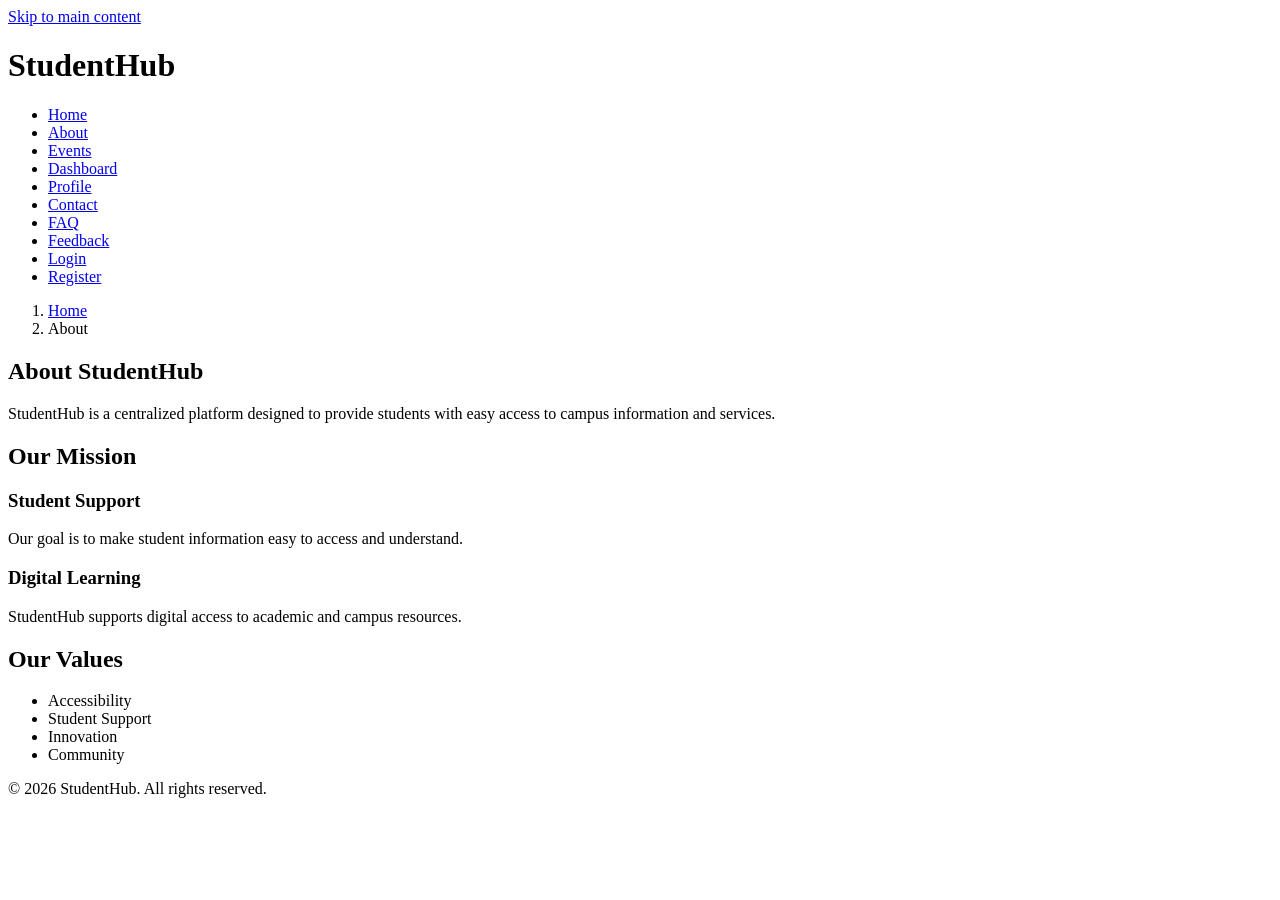
==== about.html @ 0911d370 "Add admin login and logout functionality, database connection, and various HTML pages - Implemented " ====
<!DOCTYPE html>
<html lang="en">
<head>
    <meta charset="UTF-8">
    <meta name="viewport" content="width=device-width, initial-scale=1.0">
    <title>StudentHub | About</title>
</head>

<body>

<a href="#main-content">Skip to main content</a>

<header>
    <h1>StudentHub</h1>

    <nav aria-label="Primary navigation">
        <ul>
            <li><a href="index.html">Home</a></li>
            <li><a href="about.html" aria-current="page">About</a></li>
            <li><a href="events.html">Events</a></li>
            <li><a href="dashboard.html">Dashboard</a></li>
            <li><a href="profile.html">Profile</a></li>
            <li><a href="contact.html">Contact</a></li>
            <li><a href="faq.html">FAQ</a></li>
            <li><a href="feedback.html">Feedback</a></li>
            <li><a href="login.html">Login</a></li>
            <li><a href="register.html">Register</a></li>
        </ul>
    </nav>
</header>

<main id="main-content">

    <nav aria-label="Breadcrumb">
        <ol>
            <li><a href="index.html">Home</a></li>
            <li aria-current="page">About</li>
        </ol>
    </nav>

    <section>
        <h2>About StudentHub</h2>

        <p>
            StudentHub is a centralized platform designed to provide
            students with easy access to campus information and services.
        </p>
    </section>

    <section>
        <h2>Our Mission</h2>

        <article>
            <h3>Student Support</h3>
            <p>
                Our goal is to make student information easy to access
                and understand.
            </p>
        </article>

        <article>
            <h3>Digital Learning</h3>
            <p>
                StudentHub supports digital access to academic and
                campus resources.
            </p>
        </article>
    </section>

    <aside>
        <h2>Our Values</h2>
        <ul>
            <li>Accessibility</li>
            <li>Student Support</li>
            <li>Innovation</li>
            <li>Community</li>
        </ul>
    </aside>

</main>

<footer>
    <p>&copy; 2026 StudentHub. All rights reserved.</p>
</footer>

</body>
</html>
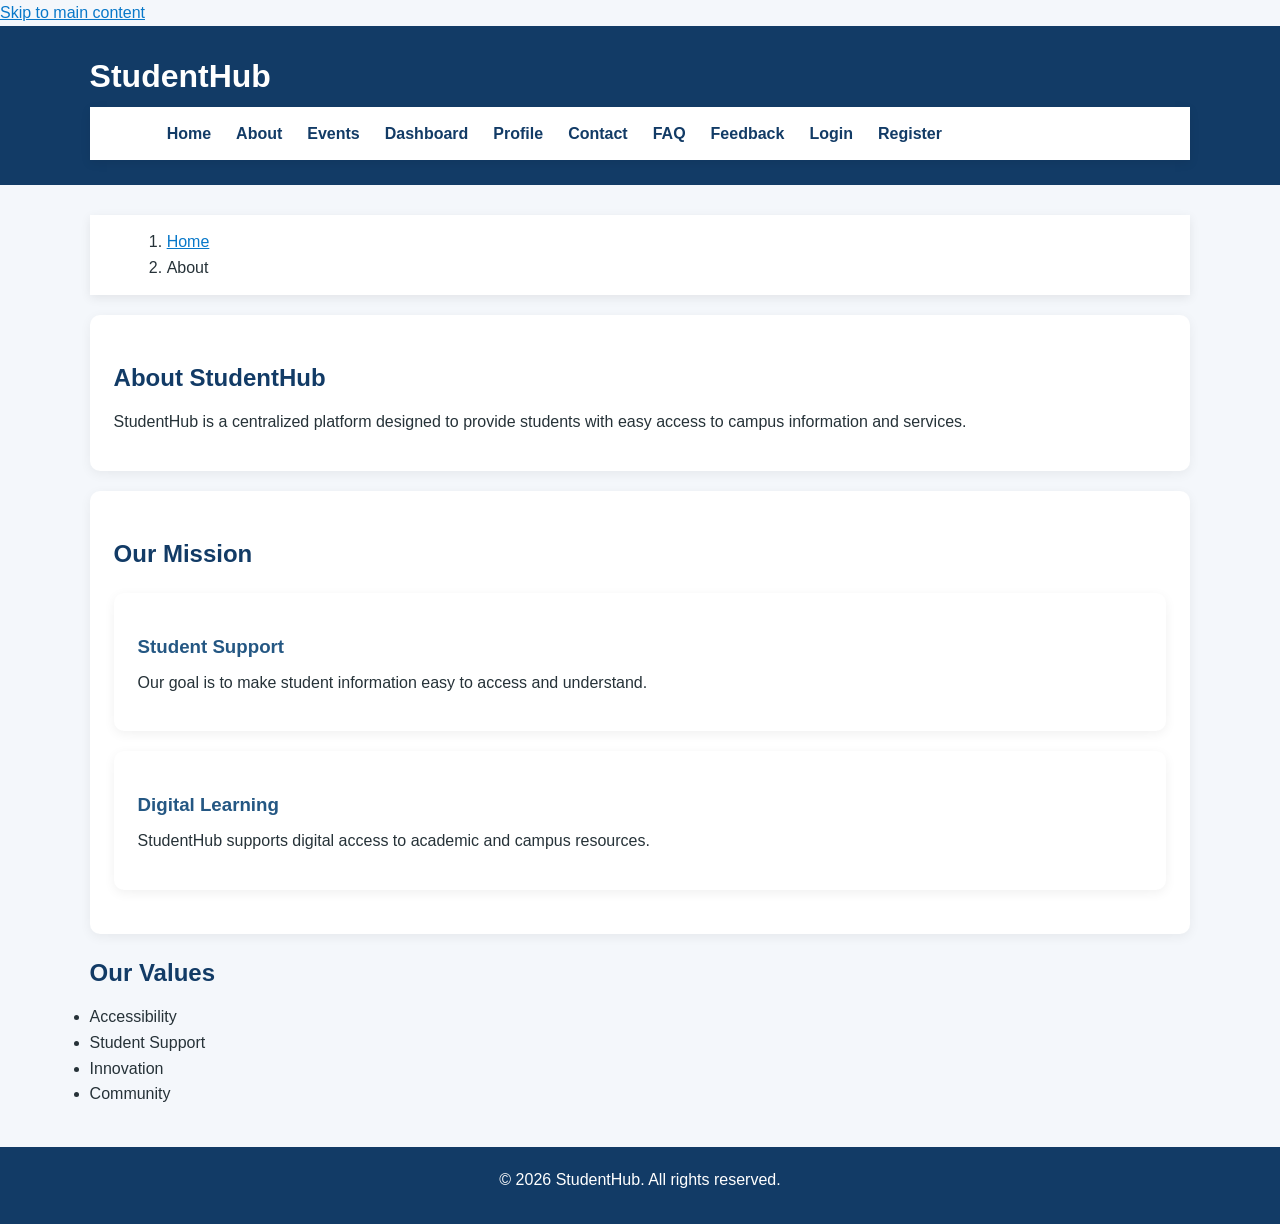
==== commit 9f12dca6: "Add stylesheet link to all HTML pages for consistent styling" ====
--- a/about.html
+++ b/about.html
@@ -3,6 +3,7 @@
 <head>
     <meta charset="UTF-8">
     <meta name="viewport" content="width=device-width, initial-scale=1.0">
+    <link rel="stylesheet" href="style.css">
     <title>StudentHub | About</title>
 </head>
 
@@ -17,7 +18,7 @@
         <ul>
             <li><a href="index.html">Home</a></li>
             <li><a href="about.html" aria-current="page">About</a></li>
-            <li><a href="events.html">Events</a></li>
+            <li><a href="events.php">Events</a></li>
             <li><a href="dashboard.html">Dashboard</a></li>
             <li><a href="profile.html">Profile</a></li>
             <li><a href="contact.html">Contact</a></li>
--- a/style.css
+++ b/style.css
@@ -0,0 +1,193 @@
+
+/* StudentHub - Main CSS */
+
+* {
+    margin: 0;
+    padding: 0;
+    box-sizing: border-box;
+}
+
+body {
+    font-family: Arial, Helvetica, sans-serif;
+    background-color: #f4f7fb;
+    color: #263238;
+    line-height: 1.6;
+}
+
+/* Header */
+header {
+    background: #123b66;
+    color: white;
+    padding: 25px 7%;
+}
+
+header h1 {
+    font-size: 32px;
+    margin-bottom: 5px;
+}
+
+header p {
+    color: #dbeafe;
+}
+
+/* Navigation */
+nav {
+    background: #ffffff;
+    padding: 14px 7%;
+    box-shadow: 0 3px 10px rgba(0,0,0,0.08);
+}
+
+nav ul {
+    list-style: none;
+    display: flex;
+    flex-wrap: wrap;
+    gap: 25px;
+}
+
+nav ul li a {
+    color: #123b66;
+    text-decoration: none;
+    font-weight: bold;
+    transition: 0.3s;
+}
+
+nav ul li a:hover {
+    color: #1684d8;
+}
+
+/* Main content */
+main {
+    width: 86%;
+    max-width: 1200px;
+    margin: 30px auto;
+    min-height: 65vh;
+}
+
+h2 {
+    color: #123b66;
+    margin: 20px 0 12px;
+}
+
+h3 {
+    color: #245783;
+    margin: 15px 0 8px;
+}
+
+p {
+    margin-bottom: 12px;
+}
+
+/* Sections and cards */
+section, article {
+    background: white;
+    padding: 24px;
+    margin: 20px 0;
+    border-radius: 10px;
+    box-shadow: 0 3px 12px rgba(0,0,0,0.06);
+}
+
+section:hover, article:hover {
+    box-shadow: 0 5px 18px rgba(0,0,0,0.10);
+}
+
+/* Links and buttons */
+a {
+    color: #0878c9;
+}
+
+button, input[type="submit"] {
+    background: #0878c9;
+    color: white;
+    border: none;
+    padding: 11px 22px;
+    border-radius: 6px;
+    cursor: pointer;
+    font-weight: bold;
+}
+
+button:hover, input[type="submit"]:hover {
+    background: #075a96;
+}
+
+/* Forms */
+form {
+    max-width: 650px;
+    margin: 20px auto;
+}
+
+input, select, textarea {
+    width: 100%;
+    padding: 11px;
+    margin: 8px 0 15px;
+    border: 1px solid #cbd5e1;
+    border-radius: 6px;
+    font-size: 15px;
+}
+
+input:focus, select:focus, textarea:focus {
+    outline: 2px solid #80bfff;
+    border-color: #0878c9;
+}
+
+/* Tables */
+table {
+    width: 100%;
+    border-collapse: collapse;
+    background: white;
+    margin: 20px 0;
+}
+
+th, td {
+    padding: 13px;
+    border: 1px solid #dce3eb;
+    text-align: left;
+}
+
+th {
+    background: #123b66;
+    color: white;
+}
+
+/* Images */
+img {
+    max-width: 100%;
+    height: auto;
+    border-radius: 8px;
+}
+
+/* Footer */
+footer {
+    background: #123b66;
+    color: white;
+    text-align: center;
+    padding: 20px;
+    margin-top: 40px;
+}
+
+/* Responsive design */
+@media (max-width: 768px) {
+    header {
+        padding: 20px;
+    }
+
+    nav {
+        padding: 12px 20px;
+    }
+
+    nav ul {
+        gap: 12px;
+    }
+
+    main {
+        width: 92%;
+    }
+
+    section, article {
+        padding: 16px;
+    }
+
+    table {
+        display: block;
+        overflow-x: auto;
+    }
+}
